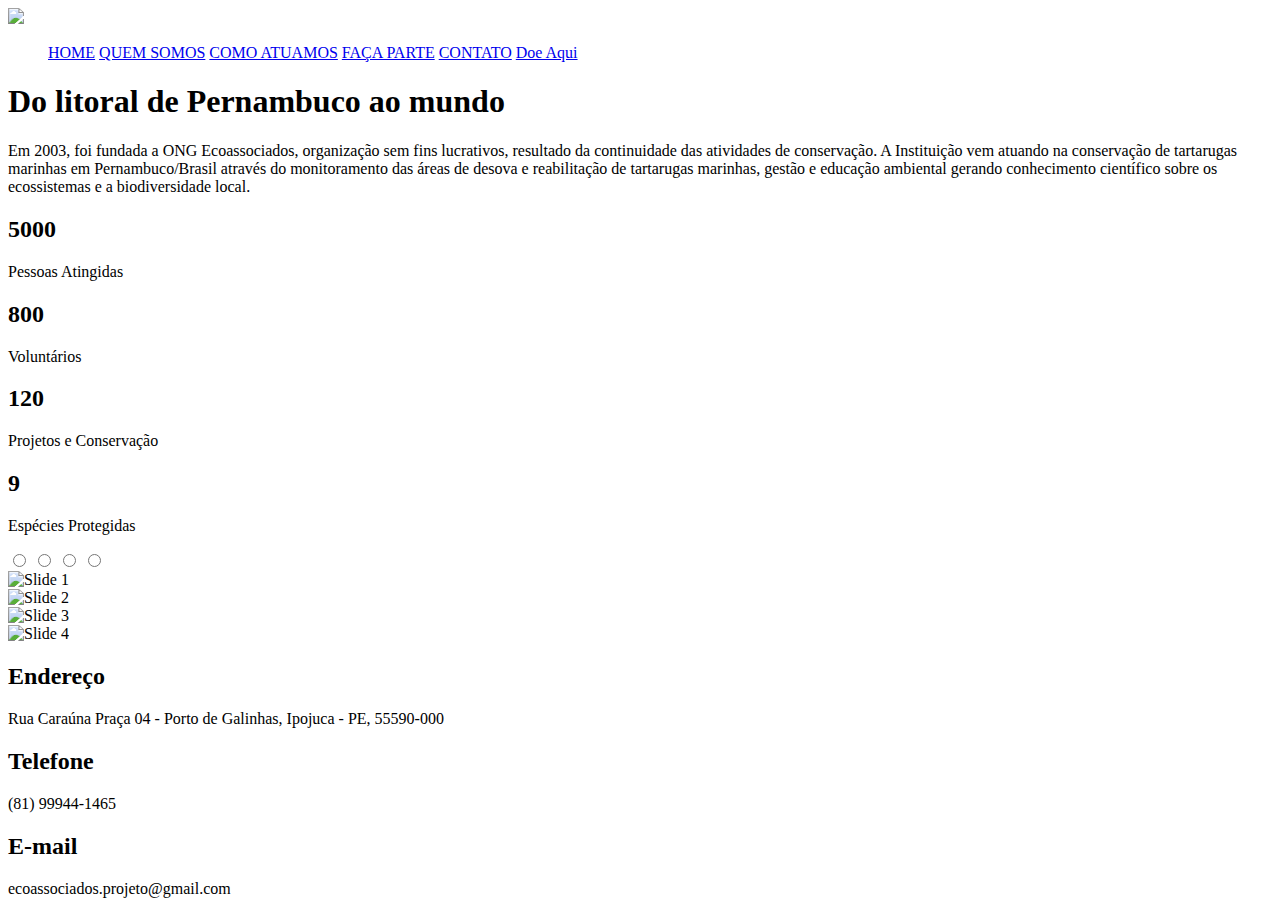
==== index.html @ 35bbf5c9 "Atualização TCC final" ====
<!DOCTYPE html>
<html lang="pt-br">

<head>
    <meta charset="UTF-8">
    <meta name="viewport" content="width=device-width, initial-scale=1.0">
    <title>ONG Ecoassociados</title>
    <link rel="stylesheet" href="https://cdnjs.cloudflare.com/ajax/libs/font-awesome/6.4.2/css/all.min.css" integrity="sha512-z3gLpd7yknf1YoNbCzqRKc4qyor8gaKU1qmn+CShxbuBusANI9QpRohGBreCFkKxLhei6S9CQXFEbbKuqLg0DA==" crossorigin="anonymous" referrerpolicy="no-referrer" />

    <link rel="stylesheet" href="../tcc_ecoassociados-master/CSS/style.css">
</head>

<body>
    <!-- Navbar -->
    <header>
        <div class="navbar">
            <nav>  
                <div class="logo">
                    <a href="index.html"><img src="../tcc_ecoassociados-master/assets/logo02.png"></a>
                </div>
                <div class="navlinks">
                    <ul> 
                        <a href="index.html" class="navlinks">HOME</a>
                        <a href="../tcc_ecoassociados-master/HTML/quemSomos.html" class="navlinks">QUEM SOMOS</a>
                        <a href="../tcc_ecoassociados-master/HTML/comoAtuamos.html" class="navlinks">COMO ATUAMOS</a>
                        <a href="../tcc_ecoassociados-master/HTML/facaParte.html" class="navlinks">FAÇA PARTE</a>
                        <a href="index.html#footer_content" class="navlinks">CONTATO</a>
                         
                        <a href="https://www.paypal.com/donate/?cmd=_s-xclick&hosted_button_id=TZHR87Y8N5JPJ&source=url&ssrt=1700142414190" class="btn_navbar" target="_blank">Doe Aqui</a>
                    </ul>
                </div>
          
            </nav>
        </div>
    </header>

    <!-- Introdução do Home -->
    <section class="container_intro">
        <div class="container_text">
            <h1>Do litoral de Pernambuco ao mundo</h1>
            <p>Em 2003, foi fundada a ONG Ecoassociados, organização sem fins lucrativos, resultado da continuidade das
                atividades de conservação. A Instituição vem atuando na conservação de tartarugas marinhas em
                Pernambuco/Brasil através do monitoramento das áreas de desova e reabilitação de tartarugas marinhas,
                gestão e educação ambiental gerando conhecimento científico sobre os ecossistemas e a biodiversidade
                local.</p>
        </div>
    </section>

    <section class="container_mid">
        <div>
            <h2>5000</h2>
            <p>Pessoas Atingidas</p>
        </div>
        <div>
            <h2>800</h2>
            <p>Voluntários</p>
        </div>
        <div>
            <h2>120</h2>
            <p>Projetos e Conservação</p>
        </div>
        <div>
            <h2>9</h2>
            <p>Espécies Protegidas</p>
        </div>
    </section>

    <section class="slider">

        <div class="slides">
            <!-- Radio buttons -->
            <input type="radio" name="radio-btn" id="radio1">
            <input type="radio" name="radio-btn" id="radio2">
            <input type="radio" name="radio-btn" id="radio3">
            <input type="radio" name="radio-btn" id="radio4">

            <!-- Slides images -->
            <div class="slide first">
                <img src="../tcc_ecoassociados-master/assets/tartaruga_064.jpg" alt="Slide 1">
            </div>
            <div class="slide">
                <img src="../tcc_ecoassociados-master/assets/biologia-tartaruga-marinha1.jpg" alt="Slide 2">
            </div>
            <div class="slide">
                <img src="../tcc_ecoassociados-master/assets/tartaruga_40.png" alt="Slide 3">
            </div>
            <div class="slide">
                <img src="../tcc_ecoassociados-master/assets/filhotes-tartarugas.jpg" alt="Slide 4">
            </div>

            <!-- Navigation Auto -->
            <div class="navigation-auto">
                <div class="auto-btn1"></div>
                <div class="auto-btn2"></div>
                <div class="auto-btn3"></div>
                <div class="auto-btn4"></div>
            </div>
        </div>

        <div class="manual-navigation">
            <label for="radio1" class="manual-btn"></label>
            <label for="radio2" class="manual-btn"></label>
            <label for="radio3" class="manual-btn"></label>
            <label for="radio4" class="manual-btn"></label>
        </div>
    </section>

    <footer class="footerPrincipal">
        <div id="footer_content">
            <div id="footer_contacts">

                <div id="footer_social_media">
                    <a href="https://www.instagram.com/ecoassociados/" class="footer-link" id="instagram" target="_blank">
                        <i class="fa-brands fa-instagram"></i>
                    </a>

                    <a href="https://www.facebook.com/ecoassociados/?locale=pt_BR" class="footer-link" id="facebook" target="_blank">
                        <i class="fa-brands fa-facebook-f"></i>
                    </a>

                    <a href="https://api.whatsapp.com/send?phone=558199441465" class="footer-link" id="whatsapp" target="_blank">
                        <i class="fa-brands fa-whatsapp"></i>
                    </a>
                </div>
            </div>

            <h2>Endereço</h2>
            <p>Rua Caraúna Praça 04 - Porto de Galinhas, Ipojuca - PE, 55590-000</p>

            <h2>Telefone</h2>
            <p>(81) 99944-1465</p>

            <h2>E-mail</h2>
            <p>ecoassociados.projeto@gmail.com</p>
        </div>
    </footer>

    <script src="../tcc_ecoassociados-master/JS/main.js"></script>
</body>

</html>
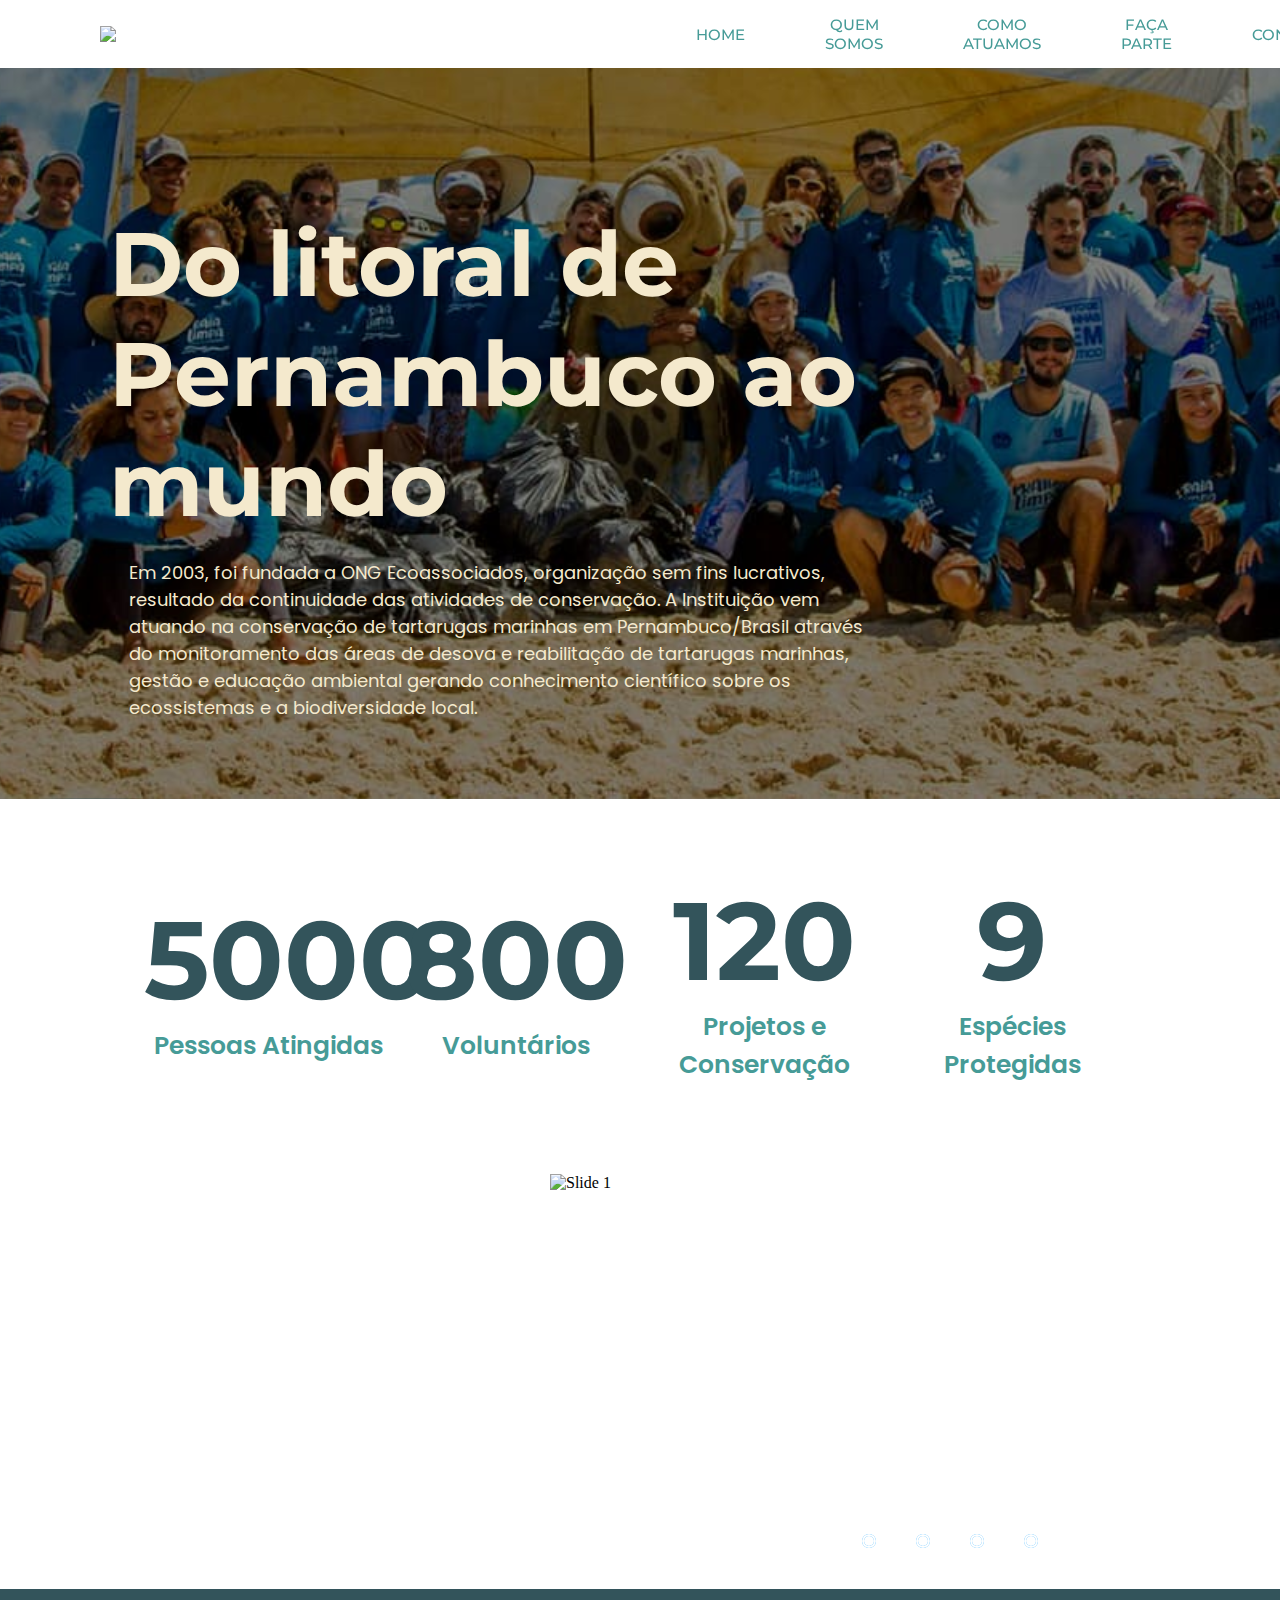
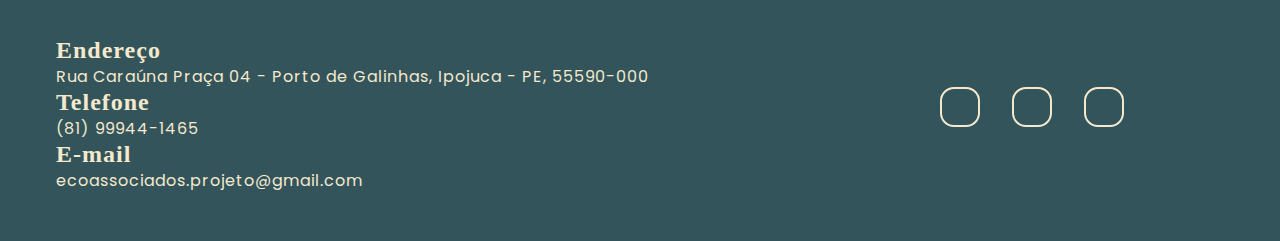
==== commit 22970a39: "Atualização TCC final v1.0.1" ====
--- a/index.html
+++ b/index.html
@@ -7,7 +7,7 @@
     <title>ONG Ecoassociados</title>
     <link rel="stylesheet" href="https://cdnjs.cloudflare.com/ajax/libs/font-awesome/6.4.2/css/all.min.css" integrity="sha512-z3gLpd7yknf1YoNbCzqRKc4qyor8gaKU1qmn+CShxbuBusANI9QpRohGBreCFkKxLhei6S9CQXFEbbKuqLg0DA==" crossorigin="anonymous" referrerpolicy="no-referrer" />
 
-    <link rel="stylesheet" href="../tcc_ecoassociados-master/CSS/style.css">
+    <link rel="stylesheet" href="./CSS/style.css">
 </head>
 
 <body>
--- a/CSS/style.css
+++ b/CSS/style.css
@@ -0,0 +1,839 @@
+@import url('https://fonts.googleapis.com/css2?family=Montserrat:wght@400;500;600;700&family=Poppins:wght@400;500;600;700&display=swap');
+
+:root {
+    --cor-mais-clara: #F4E9CD;
+    --cor-mediana: #95A33E;
+    --cor-escura-verde: #808A42;
+    --cor-terciaria: #469B97;
+    --cor-mais-escura: #33545B;
+    --cor-escura: #000;
+}
+
+* {
+    margin: 0;
+    padding: 0;
+    box-sizing: border-box;
+    text-decoration: none;
+    outline: none;
+}
+
+html {
+    scroll-behavior: smooth;
+}
+
+body {
+    animation: transitionIn 1.5s;
+    background-color: #fff;
+}
+
+@keyframes transitionIn {
+    from {
+        opacity: 0;
+        transition: rotateX(-10deg);
+    }
+
+    to {
+        opacity: 1;
+        transition: rotateX(0);
+    }
+}
+
+/* CSS da navbar */
+.navbar {
+    position: fixed;
+    background-color: #fff;
+    width: 100%;
+    font-family: 'Montserrat', sans-serif;
+
+}
+
+
+.navbar nav {
+    display: flex;
+    align-items: center;
+
+}
+
+ul {
+    display: flex;
+    align-items: center;
+}
+
+.navlinks {
+    color: var(--cor-terciaria);
+    margin: 0 40px;
+    font-size: 15px;
+    font-weight: 500;
+    display: flex;
+    text-align: center;
+}
+
+.navlinks ul {
+    margin-left: 500px;
+}
+
+.logo img {
+    max-width: 125px;
+    display: flex;
+    margin-left: 100px;
+}
+
+
+.btn_navbar {
+    background-color: var(--cor-mais-escura);
+    color: #fff;
+    padding: 15px 20px;
+    margin-right: 100px;
+    border-radius: 10px;
+    cursor: pointer;
+    display: inline-block;
+    transition: 0.2s;
+}
+
+.btn_navbar:hover {
+    background-color: var(--cor-terciaria);
+}
+
+/*faça parte*/
+.container_btnFacaParte {
+    background-color: #dedede;
+    border-radius: 10px;
+    padding: 80px;
+    margin: 100px 300px;
+    text-align: center;
+}
+
+.container_btnFacaParte .btn1 {
+    margin-bottom: 50px;
+}
+
+.container_btnFacaParte .btn2 {
+    background-color: var(--cor-escura-verde);
+    color: var(--cor-mais-clara);
+    padding: 10px;
+    margin: 10px;
+    border-radius: 10px;
+    font-family: 'Poppins', sans-serif;
+    font-size: 14px;
+}
+
+/* CSS do início */
+.container_intro {
+    background-image: url(../assets/foto\ em\ equipe02.jfif);
+    background-position: center;
+    background-size: cover;
+    width: 100%;
+    padding: 150px 50px 0;
+}
+
+.container_text {
+    padding: 5%;
+    max-width: 900px;
+}
+
+.container_text h1 {
+    color: var(--cor-mais-clara);
+    font-size: 90px;
+    font-weight: 700;
+}
+
+.container_text p {
+    color: var(--cor-mais-clara);
+    font-size: 18px;
+    padding: 2.5%;
+}
+
+.container_text span {
+    color: var(--cor-terciaria);
+}
+
+/* CSS dos dados */
+.container_mid {
+    background-color: #fff;
+    height: 40vh;
+    padding: 20px;
+    justify-content: center;
+    text-align: center;
+    align-items: center;
+    display: grid;
+    grid-template-columns: repeat(4, 20%);
+    grid-template-rows: auto;
+}
+
+.container_mid h2 {
+    font-size: 110px;
+    color: var(--cor-mais-escura);
+    font-family: 'Montserrat', sans-serif;
+}
+
+.container_mid p {
+    color: var(--cor-terciaria);
+    font-size: 25px;
+    font-weight: 600;
+    text-align: center;
+}
+
+/* CSS do QuemSomos */
+.container_intro_quemSomos {
+    background-image: url(../assets/ecoassociados.jpg);
+    background-position: center;
+    background-size: cover;
+    color: var(--cor-mais-clara);
+    width: 100%;
+    padding-top: 80px;
+}
+
+.container_historia {
+    justify-content: space-between;
+    display: flex;
+    padding: 50px 10vw;
+    color: #000;
+}
+
+.container_historia p {
+    padding: 10px 0;
+    max-width: 900px;
+    font-size: 18px;
+    color: #000;
+}
+
+.container_historia h1 {
+    color: #000;
+    font-size: 70px;
+    max-width: 500px;
+}
+
+.container_historia span {
+    font-size: 45px;
+    color: var(--cor-escura-verde);
+}
+
+/* CSS Como atuamos*/
+.container_intro_comoAtuamos {
+    background-image: url(../assets/comoAtuamos.jfif);
+    background-position: center;
+    background-size: cover;
+    width: 100%;
+    padding-top: 80px;
+}
+
+/* CSS cards - Como Atuamos */
+.card-list {
+    background-color: #e7e7e7;
+    color: white;
+    font-family: 'DM Mono', monospace;
+    display: flex;
+    margin-bottom: 50px;
+    padding: 3rem;
+    overflow-x: scroll;
+}
+
+.card-list a {
+    text-decoration: none;
+}
+
+.card-list::-webkit-scrollbar {
+    width: 10px;
+    height: 10px;
+}
+
+.card-list::-webkit-scrollbar-thumb {
+    background: #e7e7e7;
+    border-radius: 10px;
+    box-shadow: inset 2px 2px 2px hsla(0, 0%, 100%, .25), inset -2px -2px 2px rgba(0, 0, 0, .25);
+}
+
+.card-list::-webkit-scrollbar-track {
+    background: linear-gradient(90deg, #e7e7e7);
+}
+
+.card {
+    height: 350px;
+    width: 400px;
+    min-width: 250px;
+    padding: 1.5rem;
+    border-radius: 16px;
+    background: #e5e5e5;
+    box-shadow: -1rem 0 3rem #d9d9d9;
+    display: flex;
+    flex-direction: column;
+    transition: 2s;
+    margin: 0;
+    scroll-snap-align: start;
+    clear: both;
+    position: relative;
+}
+
+.card:focus-within~.card,
+.card:hover~.card {
+    transform: translateX(130px);
+}
+
+.card:hover {
+    transform: translateY(-1rem);
+}
+
+.card:not(:first-child) {
+    margin-left: -130px;
+}
+
+
+.card-header {
+    margin-bottom: auto;
+}
+
+.card-header p {
+    font-size: 14px;
+    margin: 0 0 1rem;
+    color: #7a7a8c;
+}
+
+.card-header h2 {
+    font-size: 20px;
+    margin: .25rem 0 auto;
+    text-decoration: none;
+    color: #555;
+    border: 0;
+    display: inline-block;
+    cursor: pointer;
+}
+
+.card-header h2:hover {
+    background: linear-gradient(90deg, var(--cor-terciaria), var(--cor-mediana));
+    text-shadow: none;
+    -webkit-text-fill-color: transparent;
+    -webkit-background-clip: text;
+    background-clip: text;
+}
+
+.card-author {
+    margin: 3rem 0 0;
+    display: grid;
+    grid-template-columns: 75px 1fr;
+    align-items: center;
+    position: relative;
+}
+
+.author-avatar {
+    grid-area: auto;
+    align-self: start;
+    position: relative;
+    box-sizing: border-box;
+}
+
+.author-avatar img {
+    width: 40px;
+    height: 40px;
+    border-radius: 50%;
+    filter: grayscale(100%);
+    display: block;
+    overflow: hidden;
+    margin: 16px 10px;
+}
+
+.author-name {
+    grid-area: auto;
+    box-sizing: border-box;
+    color: #555;
+}
+
+.half-circle {
+    position: absolute;
+    bottom: 0;
+    left: 0;
+    width: 60px;
+    height: 48px;
+    fill: none;
+    stroke: var(--cor-mediana);
+    stroke-width: 8;
+    stroke-linecap: round;
+    pointer-events: none;
+}
+
+/* Timeline Quem Somos*/
+.container_timeline {
+    background-color: #e1e1e1;
+    margin: 150px;
+    padding: 1px 1px 50px 1px;
+    border-radius: 10px;
+}
+
+.container_timeline h1 {
+    color: #333;
+    font-weight: 700;
+    margin-top: 125px;
+    text-align: center;
+    text-transform: uppercase;
+    letter-spacing: 4px;
+    line-height: 23px;
+}
+
+.process-wrapper {
+    margin: auto;
+    max-width: 1080px;
+}
+
+#progress-bar-container {
+    position: relative;
+    width: 90%;
+    margin: auto;
+    height: 100px;
+    margin-top: 65px;
+}
+
+#progress-bar-container ul {
+    padding: 0;
+    margin: 0;
+    padding-top: 15px;
+    z-index: 9999;
+    position: absolute;
+    width: 100%;
+    margin-top: -40px
+}
+
+#progress-bar-container li {
+    font-family: 'Poppins', sans-serif;
+}
+
+#progress-bar-container li:before {
+    content: " ";
+    display: block;
+    margin: auto;
+    width: 30px;
+    height: 30px;
+    border-radius: 50%;
+    border: solid 2px #aaa;
+    transition: all ease 0.3s;
+
+}
+
+#progress-bar-container li.active:before,
+#progress-bar-container li:hover:before {
+    border: solid 2px #fff;
+
+    background: linear-gradient(to right, var(--cor-escura-verde) 0%, var(--cor-terciaria) 100%);
+}
+
+#progress-bar-container li {
+    list-style: none;
+    float: left;
+    width: 20%;
+    text-align: center;
+    color: #aaa;
+    text-transform: uppercase;
+    font-size: 11px;
+    cursor: pointer;
+    font-weight: 700;
+    transition: all ease 0.2s;
+    vertical-align: bottom;
+    height: 60px;
+    position: relative;
+}
+
+#progress-bar-container li .step-inner {
+    position: absolute;
+    width: 100%;
+    bottom: 0;
+    font-size: 14px;
+}
+
+#progress-bar-container li.active,
+#progress-bar-container li:hover {
+    color: #444;
+}
+
+#progress-bar-container li:after {
+    content: " ";
+    display: block;
+    width: 6px;
+    height: 6px;
+    background: #777;
+    margin: auto;
+    border: solid 7px #fff;
+    border-radius: 50%;
+    margin-top: 40px;
+    box-shadow: 0 2px 13px -1px rgba(0, 0, 0, 0.3);
+    transition: all ease 0.2s;
+
+}
+
+#progress-bar-container li:hover:after {
+    background: #555;
+}
+
+#progress-bar-container li.active:after {
+    background: #207893;
+}
+
+#progress-bar-container #line {
+    width: 80%;
+    margin: auto;
+    background: #eee;
+    height: 6px;
+    position: absolute;
+    left: 10%;
+    top: 57px;
+    z-index: 1;
+    border-radius: 50px;
+    transition: all ease 0.9s;
+}
+
+#progress-bar-container #line-progress {
+    content: " ";
+    width: 3%;
+    height: 100%;
+    background: #207893;
+    background: linear-gradient(to right, #207893 0%, #2ea3b7 100%);
+    position: absolute;
+    z-index: 2;
+    border-radius: 50px;
+    transition: all ease 0.9s;
+}
+
+#progress-content-section {
+    width: 90%;
+    margin: auto;
+    background: #f3f3f3;
+    border-radius: 4px;
+}
+
+#progress-content-section .section-content {
+    padding: 30px 40px;
+    text-align: center;
+}
+
+#progress-content-section .section-content h2 {
+    font-family: 'Montserrat', sans-serif;
+    font-size: 17px;
+    text-transform: uppercase;
+    color: #333;
+    letter-spacing: 1px;
+}
+
+#progress-content-section .section-content p {
+    font-size: 16px;
+    line-height: 1.8em;
+    color: #777;
+}
+
+#progress-content-section .section-content {
+    display: none;
+    animation: FadeInUp 700ms ease 1;
+    animation-fill-mode: forwards;
+    transform: translateY(15px);
+    opacity: 0;
+}
+
+#progress-content-section .section-content.active {
+    display: block;
+}
+
+@keyframes FadeInUp {
+    0% {
+        transform: translateY(15px);
+        opacity: 0;
+    }
+
+    100% {
+        transform: translateY(0px);
+        opacity: 1;
+    }
+}
+
+/* CSS dos patrocinadores */
+.container_parceiros {
+    padding: 2.5%;
+    background-color: var(--cor-escura-verde);
+}
+
+.container_parceiros h1 {
+    color: var(--cor-mais-clara);
+    align-items: center;
+    text-align: center;
+    font-size: 60px;
+}
+
+.container_parceiros img {
+    display: flex;
+    max-width: 250px;
+    justify-content: center;
+}
+
+
+.img {
+    background-color: var(--cor-escura-verde);
+    padding: 50px;
+    display: flex;
+    align-items: center;
+    flex-direction: row;
+    justify-content: space-between;
+}
+
+/* CSS do slide */
+.slider {
+    margin-bottom: 800px;
+    width: 800px;
+    height: 400px;
+    overflow: hidden;
+    margin: 15px;
+    margin-left: 550px;
+
+}
+
+.slides {
+    width: 400%;
+    height: 400px;
+    display: flex;
+}
+
+.slides input {
+    display: none;
+}
+
+.slide {
+    width: 25%;
+    position: relative;
+    transition: 2s;
+}
+
+.slide img {
+    width: 800px;
+}
+
+.manual-navigation {
+    position: absolute;
+    width: 800px;
+    margin-top: -40px;
+    display: flex;
+    justify-content: center;
+}
+
+.manual-btn {
+    border: 2px solid #fff;
+    padding: 5px;
+    border-radius: 10px;
+    cursor: pointer;
+    transition: 0.5s;
+}
+
+.manual-btn:not(:last-child) {
+    margin-right: 40px;
+}
+
+.manual-btn:hover {
+    background-color: #fff;
+}
+
+#radio1:checked~.first {
+    margin-left: 0;
+}
+
+#radio2:checked~.first {
+    margin-left: -25%;
+}
+
+#radio3:checked~.first {
+    margin-left: -50%;
+}
+
+#radio4:checked~.first {
+    margin-left: -75%;
+}
+
+.navigation-auto div {
+    border: 2px solid #20a6ff;
+    padding: 5px;
+    border-radius: 10px;
+    cursor: pointer;
+    transition: 0.5s;
+}
+
+.navigation-auto {
+    position: absolute;
+    width: 800px;
+    margin-top: 360px;
+    display: flex;
+    justify-content: center;
+}
+
+.navigation-auto div:not(:last-child) {
+    margin-right: 40px;
+}
+
+#radio1:checked~.navigation-auto .auto-btn1 {
+    background-color: #fff;
+}
+
+#radio2:checked~.navigation-auto .auto-btn2 {
+    background-color: #fff;
+}
+
+#radio3:checked~.navigation-auto .auto-btn3 {
+    background-color: #fff;
+}
+
+#radio4:checked~.navigation-auto .auto-btn4 {
+    background-color: #fff;
+}
+
+/* CSS faça parte */
+.container_intro_facaParte {
+    background-image: url(../assets/facaParte2.jpg);
+    background-position: center;
+    background-size: cover;
+    width: 100%;
+    padding-top: 80px;
+}
+
+/* CSS geral */
+h1 {
+
+    font-family: 'Montserrat', sans-serif;
+}
+
+p {
+
+    font-family: 'Poppins', sans-serif;
+}
+
+/* CSS footer */
+footer {
+    box-sizing: border-box;
+    letter-spacing: 1px;
+    height: 10%;
+    width: 100%;
+    color: var(--cor-mais-clara);
+}
+
+.footerSimples {
+    display: flex;
+    justify-content: center;
+    color: #000;
+    font-size: 14px;
+}
+
+.footerPrincipal {
+    box-sizing: border-box;
+    letter-spacing: 1px;
+    height: 10%;
+    width: 100%;
+    color: var(--cor-mais-clara);
+}
+
+#footer_content {
+    background-color: var(--cor-mais-escura);
+    padding: 3rem 3.5rem;
+}
+
+#footer_social_media {
+    display: flex;
+    margin: 50px 100px 0 0;
+    gap: 2rem;
+    float: right;
+}
+
+#footer_social_media .footer-link {
+    display: flex;
+    align-items: center;
+    justify-content: center;
+    height: 2.5rem;
+    width: 2.5rem;
+    color: var(--cor-mediana);
+    border: 2px solid var(--cor-mais-clara);
+    border-radius: 35%;
+    transition: all 0.4s;
+
+}
+
+#footer_social_media .footer-link i {
+    font-size: 1.25rem;
+}
+
+#footer_social_media .footer-link:hover {
+    background-color: var(--cor-mais-clara);
+}
+
+@media screen and (max-width: 600px) {
+    .navbar {
+        padding: 10px;
+    }
+
+    .navlinks {
+        margin: 0 20px;
+        font-size: 12px;
+    }
+
+    .logo img {
+        max-width: 100px;
+        margin-left: 20px;
+    }
+
+    .btn_navbar {
+        margin-right: 20px;
+    }
+
+    .container_btnFacaParte.btn1,
+    .container_btnFacaParte.btn2,
+    .container_btnFacaParte {
+        padding: 20px;
+        margin: 50px 20px;
+    }
+
+    .container_intro {
+        padding: 100px 20px 0;
+    }
+
+    .container_text h1 {
+        font-size: 40px;
+    }
+
+    .container_text p {
+        font-size: 16px;
+    }
+
+    .container_mid {
+        height: auto;
+        padding: 20px;
+        grid-template-columns: repeat(2, 50%);
+    }
+
+    .container_mid h2 {
+        font-size: 60px;
+    }
+
+    .container_historia {
+        padding: 20px;
+    }
+
+    .container_historia h1 {
+        font-size: 40px;
+    }
+
+    .container_historia span {
+        font-size: 30px;
+    }
+
+    .container_intro_comoAtuamos,
+    .container_intro_quemSomos,
+    .container_intro_facaParte {
+        padding-top: 20px;
+    }
+
+    .card {
+        width: 100%;
+        margin-left: 0;
+    }
+
+    .navigation-auto,
+    .manual-navigation {
+        width: 100%;
+        margin-top: 20px;
+    }
+
+    .slider {
+        width: 100%;
+        margin-left: 0;
+        margin-right: 0;
+    }
+
+}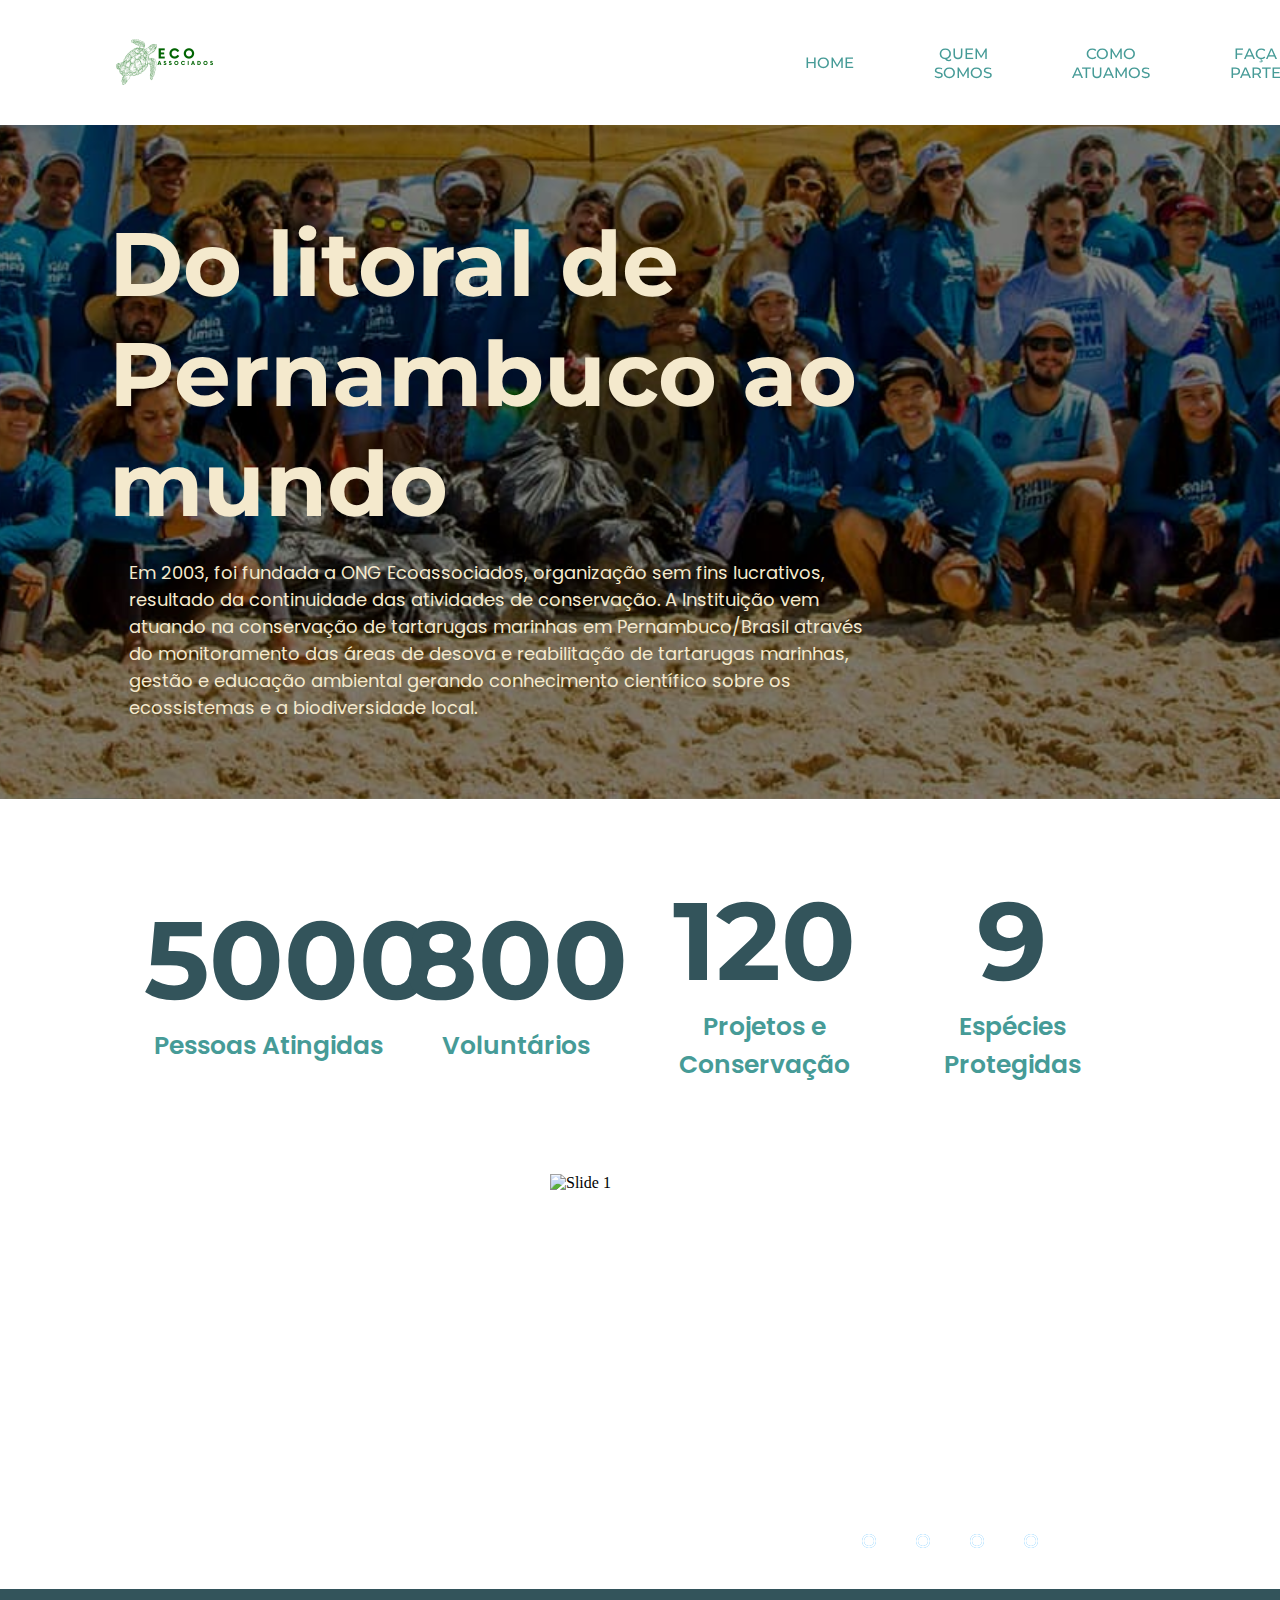
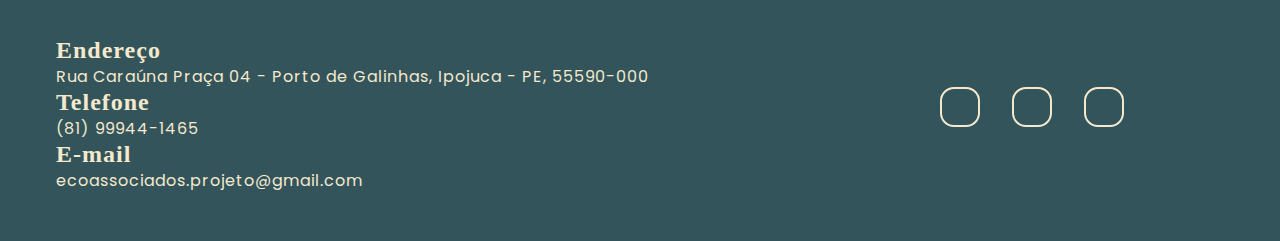
==== commit a23dab88: "Atualizando" ====
--- a/index.html
+++ b/index.html
@@ -5,8 +5,9 @@
     <meta charset="UTF-8">
     <meta name="viewport" content="width=device-width, initial-scale=1.0">
     <title>ONG Ecoassociados</title>
-    <link rel="stylesheet" href="https://cdnjs.cloudflare.com/ajax/libs/font-awesome/6.4.2/css/all.min.css" integrity="sha512-z3gLpd7yknf1YoNbCzqRKc4qyor8gaKU1qmn+CShxbuBusANI9QpRohGBreCFkKxLhei6S9CQXFEbbKuqLg0DA==" crossorigin="anonymous" referrerpolicy="no-referrer" />
-
+    <link rel="stylesheet" href="https://cdnjs.cloudflare.com/ajax/libs/font-awesome/6.4.2/css/all.min.css"
+        integrity="sha512-z3gLpd7yknf1YoNbCzqRKc4qyor8gaKU1qmn+CShxbuBusANI9QpRohGBreCFkKxLhei6S9CQXFEbbKuqLg0DA=="
+        crossorigin="anonymous" referrerpolicy="no-referrer" />
     <link rel="stylesheet" href="./CSS/style.css">
 </head>
 
@@ -14,22 +15,23 @@
     <!-- Navbar -->
     <header>
         <div class="navbar">
-            <nav>  
+            <nav>
                 <div class="logo">
-                    <a href="index.html"><img src="../tcc_ecoassociados-master/assets/logo02.png"></a>
+                    <a href="./index.html"><img src="./assets/logo02.png"></a>
                 </div>
                 <div class="navlinks">
-                    <ul> 
-                        <a href="index.html" class="navlinks">HOME</a>
-                        <a href="../tcc_ecoassociados-master/HTML/quemSomos.html" class="navlinks">QUEM SOMOS</a>
-                        <a href="../tcc_ecoassociados-master/HTML/comoAtuamos.html" class="navlinks">COMO ATUAMOS</a>
-                        <a href="../tcc_ecoassociados-master/HTML/facaParte.html" class="navlinks">FAÇA PARTE</a>
-                        <a href="index.html#footer_content" class="navlinks">CONTATO</a>
-                         
-                        <a href="https://www.paypal.com/donate/?cmd=_s-xclick&hosted_button_id=TZHR87Y8N5JPJ&source=url&ssrt=1700142414190" class="btn_navbar" target="_blank">Doe Aqui</a>
+                    <ul>
+                        <a href="./index.html" class="navlinks">HOME</a>
+                        <a href="./HTML/quemSomos.html" class="navlinks">QUEM SOMOS</a>
+                        <a href="./HTML/comoAtuamos.html" class="navlinks">COMO ATUAMOS</a>
+                        <a href="./HTML/facaParte.html" class="navlinks">FAÇA PARTE</a>
+                        <a href="./index.html#footer_content" class="navlinks">CONTATO</a>
+
+                        <a href="https://www.paypal.com/donate/?cmd=_s-xclick&hosted_button_id=TZHR87Y8N5JPJ&source=url&ssrt=1700142414190"
+                            class="btn_navbar" target="_blank">Doe Aqui</a>
                     </ul>
                 </div>
-          
+
             </nav>
         </div>
     </header>
@@ -110,15 +112,18 @@
             <div id="footer_contacts">
 
                 <div id="footer_social_media">
-                    <a href="https://www.instagram.com/ecoassociados/" class="footer-link" id="instagram" target="_blank">
+                    <a href="https://www.instagram.com/ecoassociados/" class="footer-link" id="instagram"
+                        target="_blank">
                         <i class="fa-brands fa-instagram"></i>
                     </a>
 
-                    <a href="https://www.facebook.com/ecoassociados/?locale=pt_BR" class="footer-link" id="facebook" target="_blank">
+                    <a href="https://www.facebook.com/ecoassociados/?locale=pt_BR" class="footer-link" id="facebook"
+                        target="_blank">
                         <i class="fa-brands fa-facebook-f"></i>
                     </a>
 
-                    <a href="https://api.whatsapp.com/send?phone=558199441465" class="footer-link" id="whatsapp" target="_blank">
+                    <a href="https://api.whatsapp.com/send?phone=558199441465" class="footer-link" id="whatsapp"
+                        target="_blank">
                         <i class="fa-brands fa-whatsapp"></i>
                     </a>
                 </div>
